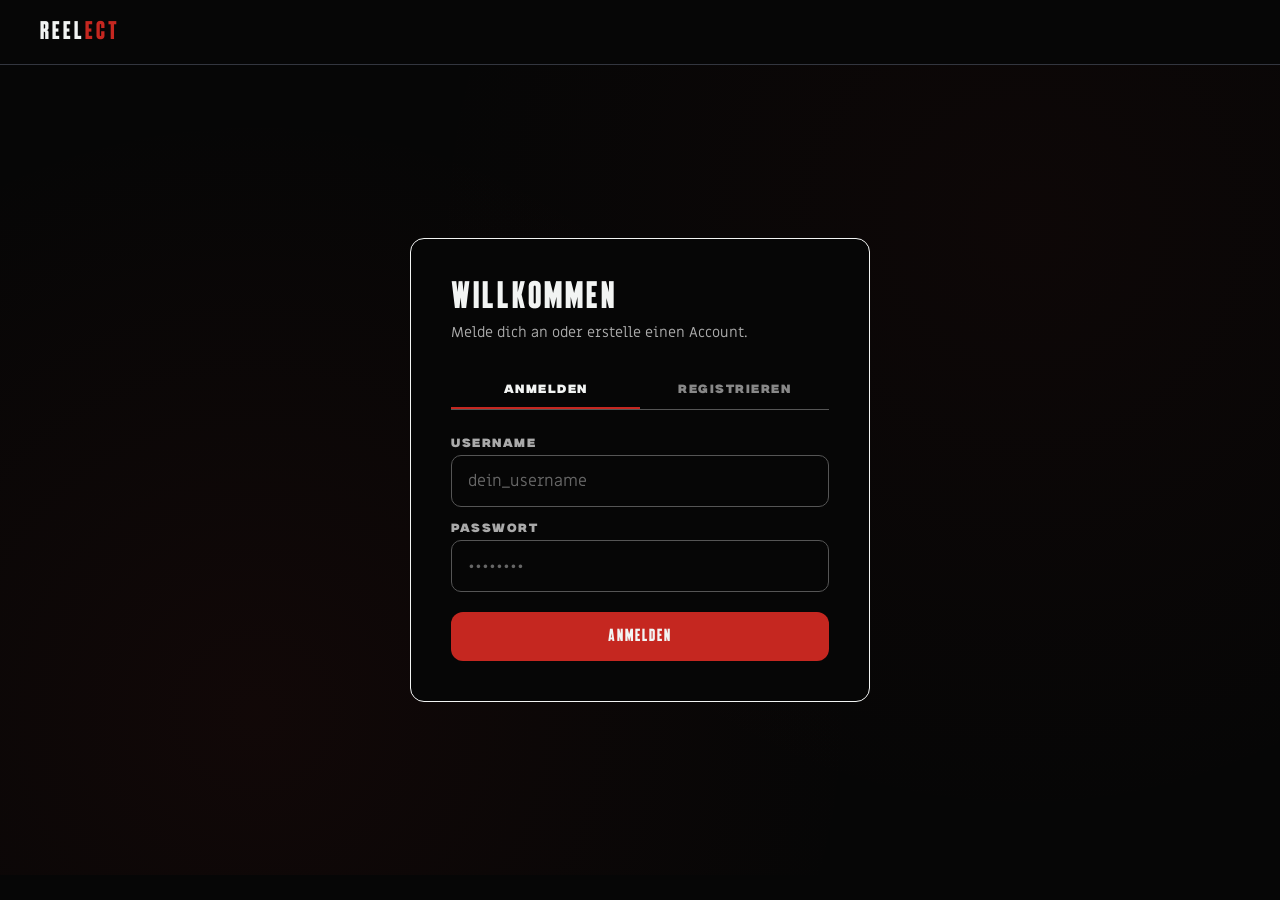
==== project/userSys/index.html @ d1a63657 "Add user authentication system with registration, login, and session management Co-authored-by: Copi" ====
<!DOCTYPE html>
<html lang="de">
<head>
<meta charset="UTF-8">
<meta name="viewport" content="width=device-width, initial-scale=1.0">
<title>Reelect — Login</title>
<link href="https://fonts.googleapis.com/css2?family=Bebas+Neue&family=DM+Sans:wght@300;400;500&display=swap" rel="stylesheet">
<link rel="stylesheet" href="../style/global.css">
<link rel="stylesheet" href="style.css">
</head>
<body>

<nav>
  <div class="logo">Reel<span>ect</span></div>
  <div class="user-badge" id="userBadge">
    <div class="avatar-circle" id="navAvatar"></div>
    <span class="username-display" id="navUsername"></span>
    <button class="btn-logout" onclick="logout()">Abmelden</button>
  </div>
</nav>

<main>

  <!-- AUTH BOX (logged out) -->
  <div class="auth-box" id="authBox">
    <h2>Willkommen</h2>
    <p>Melde dich an oder erstelle einen Account.</p>

    <div class="tabs">
      <button class="tab active" onclick="switchTab('login')">Anmelden</button>
      <button class="tab" onclick="switchTab('register')">Registrieren</button>
    </div>

    <!-- LOGIN FORM -->
    <div class="form active" id="loginForm">
      <div class="field">
        <label>Username</label>
        <input type="text" id="loginUsername" placeholder="dein_username">
      </div>
      <div class="field">
        <label>Passwort</label>
        <input type="password" id="loginPassword" placeholder="••••••••">
      </div>
      <div class="message" id="loginMsg"></div>
      <button class="btn-primary" onclick="login()">Anmelden</button>
    </div>

    <!-- REGISTER FORM -->
    <div class="form" id="registerForm">
      <div class="field">
        <label>Username</label>
        <input type="text" id="regUsername" placeholder="dein_username" maxlength="30">
      </div>
      <div class="field">
        <label>E-Mail</label>
        <input type="email" id="regEmail" placeholder="mail@example.com" maxlength="30">
      </div>
      <div class="field">
        <label>Passwort</label>
        <input type="password" id="regPassword" placeholder="••••••••" maxlength="25">
      </div>
      <div class="message" id="registerMsg"></div>
      <button class="btn-primary" onclick="register()">Account erstellen</button>
    </div>
  </div>

  <!-- WELCOME (logged in) -->
  <div class="welcome-box" id="welcomeBox">
    <div class="welcome-avatar" id="welcomeAvatar"></div>
    <h1>Hey, <span id="welcomeName"></span>!</h1>
    <p>Du bist erfolgreich angemeldet.<br>Dein Reelect-Account ist bereit.</p>
    <div class="welcome-info">
      <div class="info-row">
        <span>Username</span>
        <span id="infoUsername"></span>
      </div>
      <div class="info-row">
        <span>E-Mail</span>
        <span id="infoEmail"></span>
      </div>
      <div class="info-row">
        <span>Status</span>
        <span style="color: var(--success);">✓ Angemeldet</span>
      </div>
    </div>
  </div>

</main>

<script>
// ── TAB SWITCH ────────────────────────────────────────────
function switchTab(tab) {
  document.querySelectorAll('.tab').forEach((t, i) => {
    t.classList.toggle('active', (i === 0 && tab === 'login') || (i === 1 && tab === 'register'));
  });
  document.getElementById('loginForm').classList.toggle('active', tab === 'login');
  document.getElementById('registerForm').classList.toggle('active', tab === 'register');
  clearMessages();
}

function clearMessages() {
  ['loginMsg','registerMsg'].forEach(id => {
    const el = document.getElementById(id);
    el.className = 'message';
    el.textContent = '';
  });
}

function showMessage(id, text, type) {
  const el = document.getElementById(id);
  el.textContent = text;
  el.className = 'message ' + type;
}

// ── API CALL ──────────────────────────────────────────────
async function api(data) {
  const form = new FormData();
  Object.entries(data).forEach(([k, v]) => form.append(k, v));
  const res = await fetch('auth.php', { method: 'POST', body: form });
  return res.json();
}

// ── LOGIN ─────────────────────────────────────────────────
async function login() {
  const username = document.getElementById('loginUsername').value.trim();
  const password = document.getElementById('loginPassword').value.trim();

  if (!username || !password) {
    showMessage('loginMsg', 'Bitte alle Felder ausfüllen.', 'error');
    return;
  }

  const btn = document.querySelector('#loginForm .btn-primary');
  btn.disabled = true;
  btn.textContent = 'Laden...';

  const res = await api({ action: 'login', username, password });

  btn.disabled = false;
  btn.textContent = 'Anmelden';

  if (res.success) {
    checkSession();
  } else {
    showMessage('loginMsg', res.message, 'error');
  }
}

// ── REGISTER ──────────────────────────────────────────────
async function register() {
  const username = document.getElementById('regUsername').value.trim();
  const email    = document.getElementById('regEmail').value.trim();
  const password = document.getElementById('regPassword').value.trim();

  if (!username || !email || !password) {
    showMessage('registerMsg', 'Bitte alle Felder ausfüllen.', 'error');
    return;
  }

  const btn = document.querySelector('#registerForm .btn-primary');
  btn.disabled = true;
  btn.textContent = 'Laden...';

  const res = await api({ action: 'register', username, email, password });

  btn.disabled = false;
  btn.textContent = 'Account erstellen';

  showMessage('registerMsg', res.message, res.success ? 'success' : 'error');

  if (res.success) {
    setTimeout(() => switchTab('login'), 1500);
  }
}

// ── LOGOUT ────────────────────────────────────────────────
async function logout() {
  await api({ action: 'logout' });
  showLoggedOut();
}

// ── SESSION CHECK ─────────────────────────────────────────
async function checkSession() {
  const res = await api({ action: 'check' });

  if (res.loggedIn) {
    showLoggedIn(res);
  } else {
    showLoggedOut();
  }
}

function showLoggedIn(user) {
  document.getElementById('authBox').style.display = 'none';
  document.getElementById('welcomeBox').classList.add('visible');

  document.getElementById('navAvatar').textContent   = user.avatar;
  document.getElementById('navUsername').textContent = user.username;
  document.getElementById('userBadge').classList.add('visible');

  document.getElementById('welcomeAvatar').textContent = user.avatar;
  document.getElementById('welcomeName').textContent   = user.username;
  document.getElementById('infoUsername').textContent  = user.username;
  document.getElementById('infoEmail').textContent     = user.email;
}

function showLoggedOut() {
  document.getElementById('authBox').style.display = 'block';
  document.getElementById('welcomeBox').classList.remove('visible');
  document.getElementById('userBadge').classList.remove('visible');
  clearMessages();
}

// Beim Laden Session prüfen
checkSession();
</script>
</body>
</html>
---- project/style/global.css ----
@font-face {
    font-family: high;
    src: url(../resource/font/HighriseFont-Bold-Demo.otf);
}
@font-face {
    font-family: milker;
    src: url(../resource/font/Milker.otf);
}
@font-face {
    font-family: miriam;
    src: url(../resource/font/MiriamLibre-VariableFont_wght.ttf);
}

:root{
    --primary-color: #060606;
    --secondary-color: #f2f4f3;
    --accent-color: #c52720;
    --greyscale-color: #33363f;
    
}

.hl{
    background-color: var(--secondary-color);
    width: 90%;
    height: 2px;

    margin: 5vh auto;
}
.headerHL{
    margin-top: 1vh ;
}
---- project/userSys/style.css ----
* { margin: 0; padding: 0; box-sizing: border-box; }

body {
  background-color: var(--primary-color);
  color: var(--secondary-color);
  font-family: 'miriam', sans-serif;
  display: flex;
  flex-direction: column;
  width: 100vw;
  height: 100vh;
}

/* ── NAV ────────────────────────────────── */
nav {
  display: flex;
  align-items: center;
  justify-content: space-between;
  padding: 20px 40px;
  border-bottom: 1px solid var(--greyscale-color);
  width: 100%;
}

.logo {
  font-family: 'high', sans-serif;
  font-size: 1.6rem;
  letter-spacing: 3px;
  color: var(--secondary-color);
}
.logo span { color: var(--accent-color); }

/* user badge (eingeloggt) */
.user-badge {
  display: none;
  align-items: center;
  gap: 12px;
}
.user-badge.visible { display: flex; }

.avatar-circle {
  width: 36px; height: 36px;
  border-radius: 50%;
  background-color: var(--accent-color);
  display: flex; align-items: center; justify-content: center;
  font-family: 'high', sans-serif;
  font-size: 1rem;
  color: var(--secondary-color);
}

.username-display {
  font-family: 'miriam', sans-serif;
  font-size: 0.95rem;
  color: var(--secondary-color);
}

.btn-logout {
  background: transparent;
  border: 1px solid var(--greyscale-color);
  border-radius: 10px;
  color: var(--greyscale-color);
  padding: 6px 18px;
  cursor: pointer;
  font-family: 'milker', sans-serif;
  font-size: 0.8rem;
  letter-spacing: 1px;
  text-transform: uppercase;
  transition: all 0.2s;
}
.btn-logout:hover {
  border-color: var(--accent-color);
  color: var(--accent-color);
}

/* ── MAIN ───────────────────────────────── */
main {
  width: 100%;
  height:90vh;
  display: flex;
    align-items: center;
    justify-content: center;

  background-image: radial-gradient(circle at 20% 80%, rgba(197,39,32,0.06) 0%, transparent 50%),
                    radial-gradient(circle at 80% 20%, rgba(197,39,32,0.04) 0%, transparent 50%);
}

/* ── AUTH BOX ───────────────────────────── */
.auth-box {
  width: 80vw;
  margin: 5vh auto;
  max-width: 420px;
  background-color: var(--primary-color);
  border: 1px solid var(--secondary-color);
  border-radius: 15px;
  padding: 40px;
  animation: fadeUp 0.4s ease;
}

.auth-box h2 {
  font-family: 'high', sans-serif;
  font-size: 2.4rem;
  letter-spacing: 3px;
  color: var(--secondary-color);
  margin-bottom: 6px;
}

.auth-box > p {
  font-family: 'miriam', sans-serif;
  color: #aaa;
  font-size: 0.88rem;
  margin-bottom: 28px;
}

/* ── TABS ───────────────────────────────── */
.tabs {
  display: flex;
  margin-bottom: 28px;
  border-bottom: 1px solid #555;
}

.tab {
  flex: 1;
  padding: 10px;
  text-align: center;
  cursor: pointer;
  font-family: 'milker', sans-serif;
  font-size: 0.85rem;
  letter-spacing: 1.5px;
  text-transform: uppercase;
  color: #888;
  border: none;
  border-bottom: 2px solid transparent;
  background: none;
  transition: all 0.2s;
}
.tab.active {
  color: var(--secondary-color);
  border-bottom-color: var(--accent-color);
}
.tab:hover { color: var(--secondary-color); }

/* ── FORMS ──────────────────────────────── */
.form { display: none; flex-direction: column; gap: 16px; }
.form.active { display: flex; }

.field { display: flex; flex-direction: column; gap: 6px; }

.field label {
  font-family: 'milker', sans-serif;
  font-size: 0.75rem;
  letter-spacing: 1.5px;
  text-transform: uppercase;
  color: #aaa;
}

.field input {
  background-color: var(--primary-color);
  border: 1px solid #555;
  border-radius: 10px;
  padding: 12px 16px;
  color: var(--secondary-color);
  font-family: 'miriam', sans-serif;
  font-size: 0.95rem;
  outline: none;
  transition: border-color 0.2s;
}
.field input:focus {
  border-color: var(--accent-color);
}
.field input::placeholder { color: #666; }

/* ── PRIMARY BUTTON ─────────────────────── */
.btn-primary {
  background-color: var(--accent-color);
  color: var(--secondary-color);
  border: none;
  border-radius: 10px;
  padding: 14px;
  font-family: 'high', sans-serif;
  font-size: 1.2rem;
  letter-spacing: 2px;
  cursor: pointer;
  margin-top: 4px;
  transition: background 0.2s, transform 0.1s;
  text-transform: uppercase;
}
.btn-primary:hover { background-color: #a81f1a; }
.btn-primary:active { transform: scale(0.98); }
.btn-primary:disabled {
  background-color: #555;
  cursor: not-allowed;
}

/* ── MESSAGE ────────────────────────────── */
.message {
  display: none;
  padding: 11px 16px;
  border-radius: 10px;
  font-family: 'miriam', sans-serif;
  font-size: 0.86rem;
}
.message.success {
  background: rgba(80,200,120,0.1);
  border: 1px solid rgba(80,200,120,0.3);
  color: #50c878;
  display: block;
}
.message.error {
  background: rgba(197,39,32,0.12);
  border: 1px solid rgba(197,39,32,0.3);
  color: var(--accent-color);
  display: block;
}

/* ── WELCOME BOX (eingeloggt) ───────────── */
.welcome-box {
  display: none;
  text-align: center;
  max-width: 500px;
  animation: fadeUp 0.4s ease;
}
.welcome-box.visible { display: block; }

.welcome-avatar {
  width: 80px; height: 80px;
  border-radius: 50%;
  background-color: var(--accent-color);
  display: flex; align-items: center; justify-content: center;
  font-family: 'high', sans-serif;
  font-size: 2.2rem;
  color: var(--secondary-color);
  margin: 0 auto 24px;
}

.welcome-box h1 {
  font-family: 'high', sans-serif;
  font-size: 2.8rem;
  letter-spacing: 3px;
  color: var(--secondary-color);
  margin-bottom: 8px;
}
.welcome-box h1 span { color: var(--accent-color); }

.welcome-box > p {
  color: #aaa;
  font-family: 'miriam', sans-serif;
  line-height: 1.6;
}

.welcome-info {
  margin-top: 28px;
  background-color: var(--primary-color);
  border: 1px solid var(--secondary-color);
  border-radius: 15px;
  padding: 20px 24px;
  text-align: left;
}

.info-row {
  display: flex;
  justify-content: space-between;
  padding: 10px 0;
  font-family: 'miriam', sans-serif;
  font-size: 0.9rem;
  border-bottom: 1px solid var(--greyscale-color);
}
.info-row:last-child { border-bottom: none; }
.info-row span:first-child { color: #888; }
.info-row span:last-child {
  color: var(--secondary-color);
  font-weight: 500;
}

/* ── ANIMATION ──────────────────────────── */
@keyframes fadeUp {
  from { opacity: 0; transform: translateY(16px); }
  to   { opacity: 1; transform: translateY(0); }
}



/* ═══════════════════════════════════════════
   📱 RESPONSIVE IMPROVEMENTS (Mobile First)
═══════════════════════════════════════════ */

/* --- GLOBAL --- */
body {
  font-size: clamp(14px, 1.8vw, 16px);
}

/* --- NAV --- */
nav {
  padding: 16px 20px;
}

.logo {
  font-size: clamp(1.2rem, 2.5vw, 1.6rem);
}

/* --- AUTH BOX --- */
.auth-box {
  width: 92%;
  margin: 4vh auto;
  padding: 28px 22px;
  border-radius: 14px;
}

/* Titel */
.auth-box h2 {
  font-size: clamp(1.8rem, 5vw, 2.4rem);
}

/* Beschreibung */
.auth-box > p {
  font-size: 0.9rem;
  line-height: 1.5;
}

/* --- TABS --- */
.tab {
  padding: 12px 8px;
  font-size: 0.75rem;
}

/* --- INPUTS --- */
.field input {
  padding: 14px 16px;
  font-size: 1rem;
}

/* --- BUTTON --- */
.btn-primary {
  padding: 16px;
  font-size: 1.1rem;
  border-radius: 12px;
}

/* --- WELCOME --- */
.welcome-box {
  width: 92%;
  margin: 4vh auto;
}

.welcome-box h1 {
  font-size: clamp(2rem, 6vw, 2.8rem);
}

.welcome-info {
  padding: 18px;
}

/* --- INFO ROW (besser für mobile) --- */
.info-row {
  flex-direction: column;
  gap: 4px;
  font-size: 0.9rem;
}

/* --- USER BADGE --- */
.user-badge {
  gap: 8px;
}

.avatar-circle {
  width: 32px;
  height: 32px;
  font-size: 0.9rem;
}

/* --- SMALL DEVICES (iPhone etc.) --- */
@media (max-width: 480px) {

  nav {
    padding: 14px 16px;
  }

  .auth-box {
    padding: 24px 18px;
  }

  .tabs {
    margin-bottom: 20px;
  }

  .btn-primary {
    font-size: 1rem;
  }

  .welcome-avatar {
    width: 70px;
    height: 70px;
    font-size: 1.8rem;
  }

}

/* --- LARGE PHONES (iPhone 14 Pro Max etc.) --- */
@media (min-width: 430px) {

  .auth-box {
    max-width: 460px;
  }

  .welcome-box {
    max-width: 520px;
  }

}

/* --- TABLET --- */
@media (min-width: 768px) {

  nav {
    padding: 20px 40px;
  }

  .auth-box {
    padding: 40px;
  }

  .info-row {
    flex-direction: row;
    justify-content: space-between;
  }

}
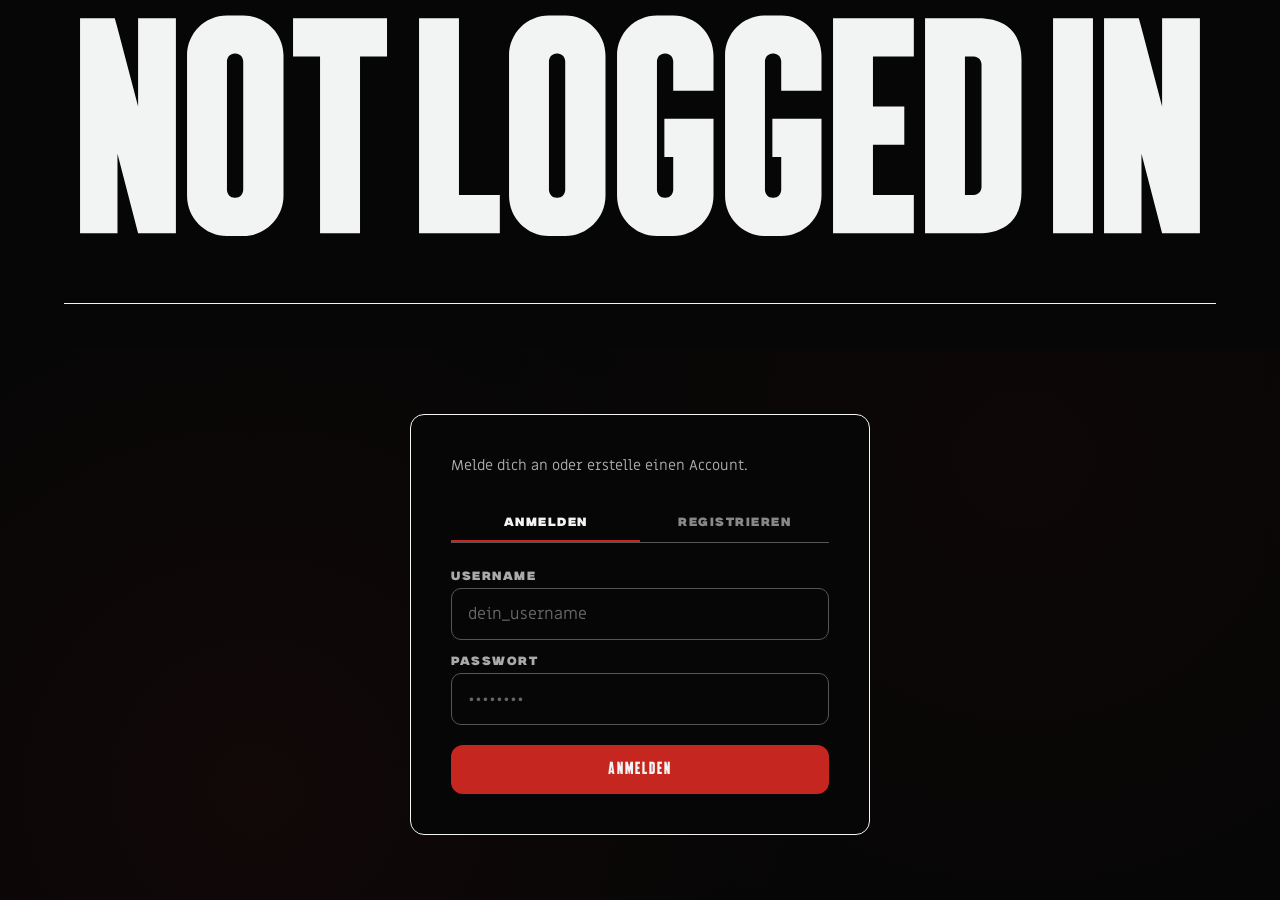
==== commit 678a675a: "Implement user profile page with friend management and notifications; update styles and add logout f" ====
--- a/project/userSys/index.html
+++ b/project/userSys/index.html
@@ -10,20 +10,17 @@
 </head>
 <body>
 
-<nav>
-  <div class="logo">Reel<span>ect</span></div>
-  <div class="user-badge" id="userBadge">
-    <div class="avatar-circle" id="navAvatar"></div>
-    <span class="username-display" id="navUsername"></span>
-    <button class="btn-logout" onclick="logout()">Abmelden</button>
-  </div>
-</nav>
+  <div id="header">
+        <h1>Not Logged in</h1>
+    </div>
+    <div class="hl headerHL" ></div>
+
+
 
 <main>
 
   <!-- AUTH BOX (logged out) -->
   <div class="auth-box" id="authBox">
-    <h2>Willkommen</h2>
     <p>Melde dich an oder erstelle einen Account.</p>
 
     <div class="tabs">
@@ -184,7 +181,8 @@
   const res = await api({ action: 'check' });
 
   if (res.loggedIn) {
-    showLoggedIn(res);
+    //showLoggedIn(res);
+    window.location.href = '../php/Profile.php';
   } else {
     showLoggedOut();
   }
--- a/project/userSys/style.css
+++ b/project/userSys/style.css
@@ -12,64 +12,13 @@
   height: 100vh;
 }
 
-/* ── NAV ────────────────────────────────── */
-nav {
-  display: flex;
-  align-items: center;
-  justify-content: space-between;
-  padding: 20px 40px;
-  border-bottom: 1px solid var(--greyscale-color);
-  width: 100%;
-}
-
-.logo {
-  font-family: 'high', sans-serif;
-  font-size: 1.6rem;
-  letter-spacing: 3px;
-  color: var(--secondary-color);
-}
-.logo span { color: var(--accent-color); }
-
-/* user badge (eingeloggt) */
-.user-badge {
-  display: none;
-  align-items: center;
-  gap: 12px;
-}
-.user-badge.visible { display: flex; }
-
-.avatar-circle {
-  width: 36px; height: 36px;
-  border-radius: 50%;
-  background-color: var(--accent-color);
-  display: flex; align-items: center; justify-content: center;
-  font-family: 'high', sans-serif;
-  font-size: 1rem;
-  color: var(--secondary-color);
-}
-
-.username-display {
-  font-family: 'miriam', sans-serif;
-  font-size: 0.95rem;
-  color: var(--secondary-color);
-}
-
-.btn-logout {
-  background: transparent;
-  border: 1px solid var(--greyscale-color);
-  border-radius: 10px;
-  color: var(--greyscale-color);
-  padding: 6px 18px;
-  cursor: pointer;
-  font-family: 'milker', sans-serif;
-  font-size: 0.8rem;
-  letter-spacing: 1px;
-  text-transform: uppercase;
-  transition: all 0.2s;
-}
-.btn-logout:hover {
-  border-color: var(--accent-color);
-  color: var(--accent-color);
+#header{
+    width: 100vw;
+    display: flex;
+    justify-content: center;
+    align-items: end;
+    font-family: high;
+    font-size: 12vw;
 }
 
 /* ── MAIN ───────────────────────────────── */
@@ -94,14 +43,6 @@
   border-radius: 15px;
   padding: 40px;
   animation: fadeUp 0.4s ease;
-}
-
-.auth-box h2 {
-  font-family: 'high', sans-serif;
-  font-size: 2.4rem;
-  letter-spacing: 3px;
-  color: var(--secondary-color);
-  margin-bottom: 6px;
 }
 
 .auth-box > p {
